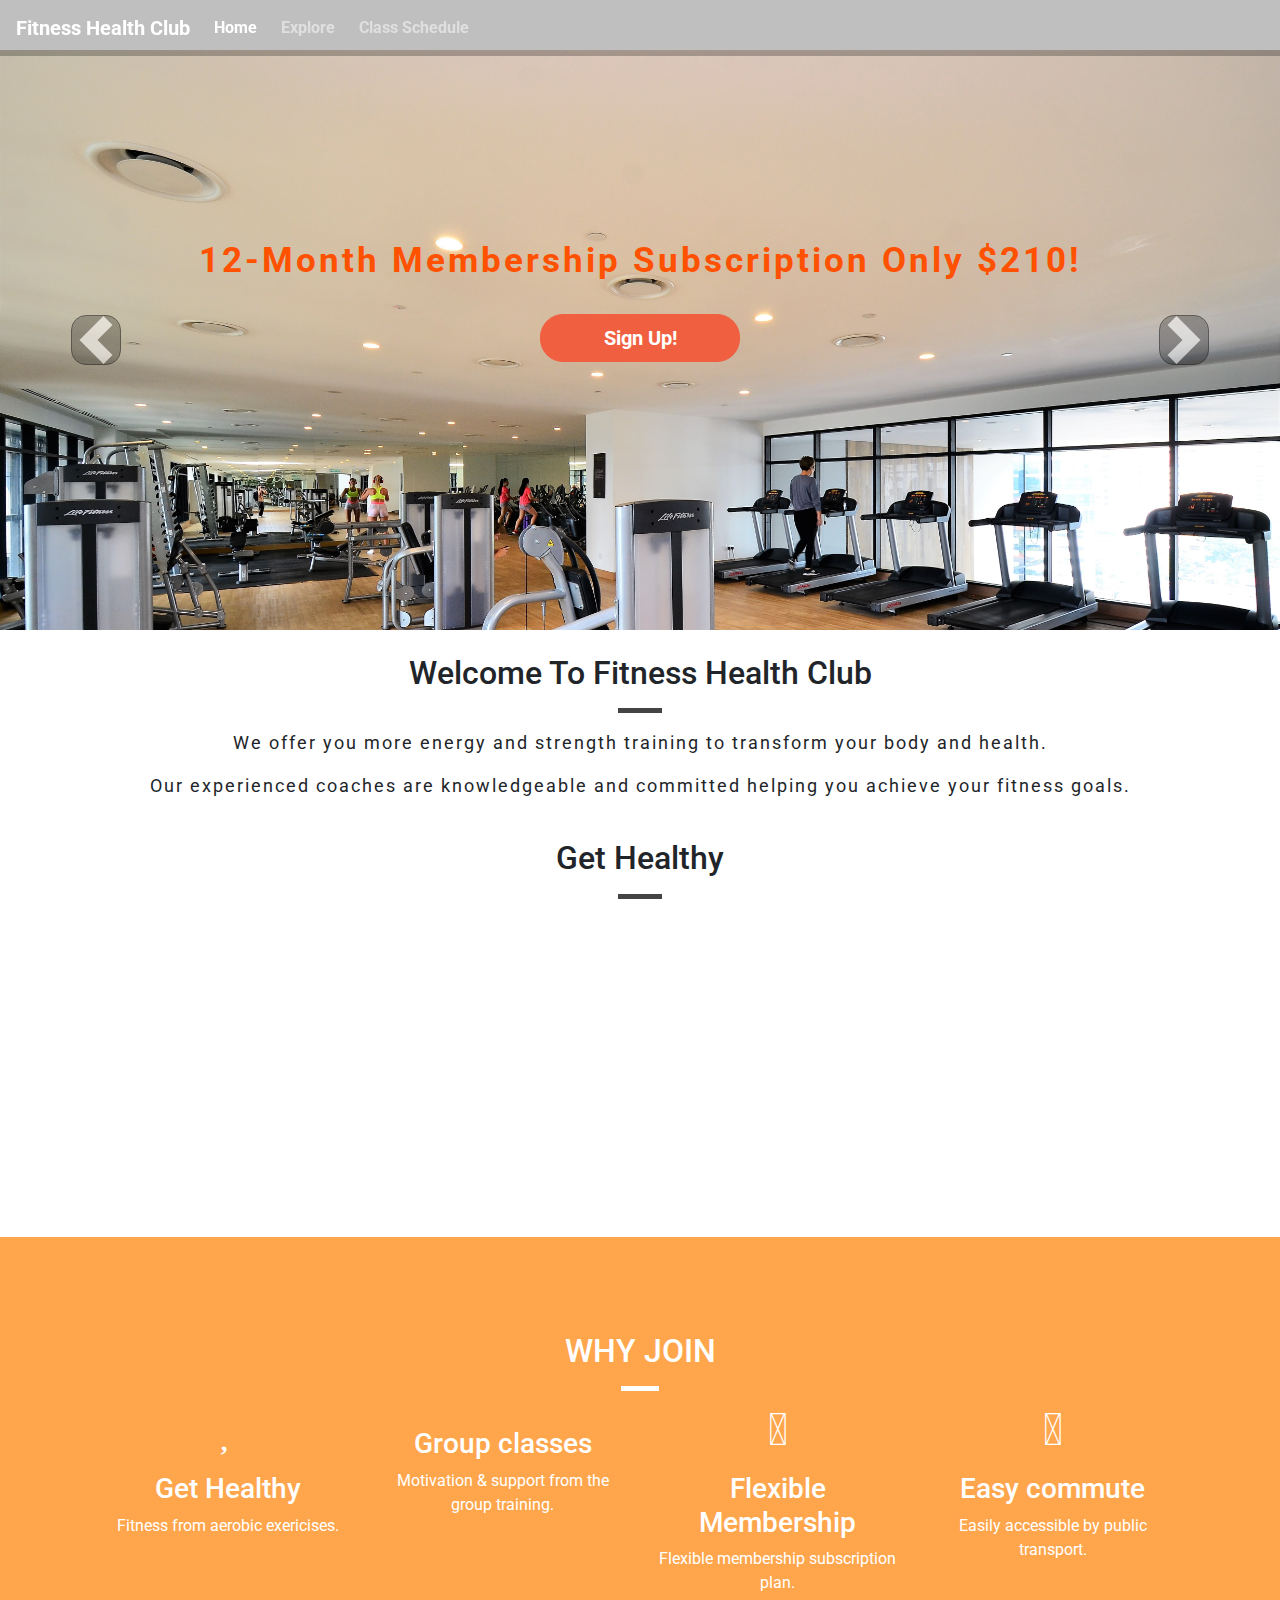
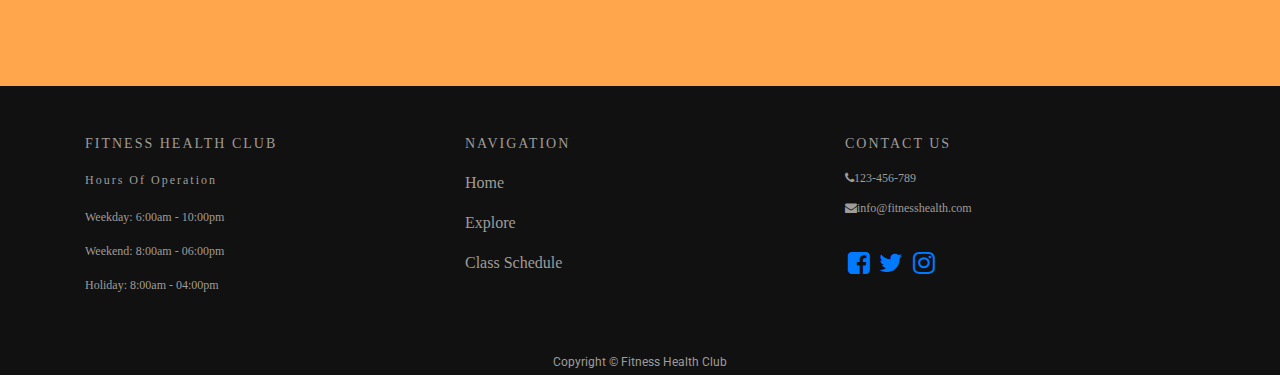
==== index.html @ d2cd8a54 "initial commit" ====
<!DOCTYPE html>
<html lang="en-us">

<head>
    <meta charset="utf-8">
    <title>Fitness Health Club</title>
    <meta name="viewport" content="width=device-width, initial-scale=1.0">
    <link rel="stylesheet" href="https://stackpath.bootstrapcdn.com/bootstrap/4.4.1/css/bootstrap.min.css" integrity="sha384-Vkoo8x4CGsO3+Hhxv8T/Q5PaXtkKtu6ug5TOeNV6gBiFeWPGFN9MuhOf23Q9Ifjh" crossorigin="anonymous">
    <link rel="stylesheet" href="https://use.fontawesome.com/releases/v5.8.1/css/all.css" integrity="sha384-50oBUHEmvpQ+1lW4y57PTFmhCaXp0ML5d60M1M7uH2+nqUivzIebhndOJK28anvf" crossorigin="anonymous">
    <link rel="stylesheet" href="https://stackpath.bootstrapcdn.com/font-awesome/4.7.0/css/font-awesome.min.css"  integrity="sha384-wvfXpqpZZVQGK6TAh5PVlGOfQNHSoD2xbE+QkPxCAFlNEevoEH3Sl0sibVcOQVnN" crossorigin="anonymous">
    <link rel="stylesheet" href="css/style.css" type="text/css" />
</head>

<body>
    <div class="container-fluid navalert-container">
        <nav class="navbar navbar-dark navbar-expand-sm">
            <a href="#" class="navbar-brand">Fitness Health Club</a>
            <button class="navbar-toggler ml-auto" type="button" data-toggle="collapse" data-target="#navbarNavDropdown" aria-controls="navbarNavDropdown" aria-expanded="false" aria-label="Toggle navigation">
        <span class="navbar-toggler-icon"></span></button>

            <div class="collapse navbar-collapse" id="navbarNavDropdown">
                <ul class="navbar-nav mr-auto">
                    <li class="active nav-item mr-2"><a class="nav-link" href="#">Home</a></li>
                    <li class="nav-item mr-2"><a class="nav-link" href="explore.html">Explore</a></li>
                    <li class="nav-item mr-2"><a class="nav-link" href="class.html">Class Schedule</a></li>
                </ul>
            </div>
        </nav>
    </div>

<!-- slide image-->
<div id="carouselExampleIndicators" class="carousel slide" data-ride="carousel">
    <ol class="carousel-indicators d-block d-sm-none">

      <li data-target="#carouselExampleIndicators" data-slide-to="0" class="active"></li>
      <li data-target="#carouselExampleIndicators" data-slide-to="1"></li>
      <li data-target="#carouselExampleIndicators" data-slide-to="2"></li>
    </ol>
    <div class="carousel-inner">
      <div class="carousel-item active">
        <div class="carousel-caption">
            <h2>12-Month Membership Subscription Only $210!</h2>
            <br>
            <button class="btn btn-lg btn--free btn--red" data-toggle="modal" data-target="#signUpModal">Sign Up!</button> 
        </div>
        <img src="images/slide1.jpg" class="img-fluid d-block w-100" alt="image 1">
      </div>
      <div class="carousel-item">
        <div class="carousel-caption">
            <h2>Large Selection Of Cardio Machines </h2>
        </div>
        <img src="images/slide2.jpg" class="img-fluid d-block w-100" alt="image 2">
      </div>
      <div class="carousel-item">
        <div class="carousel-caption">
            <h2>Group Fitness Classes & Training </h2>
        </div>
        <img src="images/slide3.jpg" class="img-fluid d-block w-100" alt="image 3">
      </div>
    </div>
    <a class="carousel-control-prev" href="#carouselExampleIndicators" role="button" data-slide="prev">
      <span class="carousel-control-prev-icon" aria-hidden="true"></span>
      <span class="sr-only">Previous</span>
    </a>
    <a class="carousel-control-next" href="#carouselExampleIndicators" role="button" data-slide="next">
      <span class="carousel-control-next-icon" aria-hidden="true"></span>
      <span class="sr-only">Next</span>
    </a>
</div> 

    <div class="container-wrapper">
        <div>
            <div class="col-12 page-header">
                <br>
                <h2 class="text-capitalize">Welcome to Fitness Health Club</h2>
                <hr class="block-divider block-divider--short"> 
                        
                <p>We offer you more energy and strength training to transform your body and health.</p>
                <p>Our experienced coaches are knowledgeable and committed helping you achieve your fitness goals.</p>
                        
            </div>
        </div>  
    </div>

    <div class="container-wrapper">
        <div>
            <div class="col-12 page-header">
                <br>
                    <h2 class="text-capitalize">Get Healthy</h2>
                    <hr class="block-divider block-divider--short"> 
                    <div class="iframe-container">
                       <iframe src="https://www.youtube.com/embed/l7d4pk-JfZM?rel=0" allow="autoplay; encrypted-media" width="560" height="315" frameborder="0"></iframe>
                    </div>                     
            </div>
        </div> 
    </div>

<!-- Why Join-->
    <div class="container-wrapper container-wrapper--color">
        <div class="container benefit-container content-container">
            <section class="benefit">
                <div class="row">
                    <div class="col-12 page-header">
                        <h2 class="text-uppercase">Why Join</h2>
                        <hr class="block-divider block-divider--short block-divider--white"> 
                    </div>
                </div>
                <div class="row">
                    
                    <div class="col-12 col-md-6 col-lg-3">
                        <div class="benefit">
                            <h3><i class="far fa-heart d-none d-sm-block"></i> Get Healthy</h3>
                            <p>Fitness from aerobic exericises.</p>
                        </div>
                    </div>
                   
                    <div class="col-12 col-md-6 col-lg-3">
                        <div class="benefit">
                            <h3><i class="fas fa-dumbbell d-none d-sm-block"></i> Group classes</h3>
                            <p>Motivation & support from the group training.</p>
                        </div>
                    </div>
                    <div class="col-12 col-md-6 col-lg-3">
                        <div class="benefit">   
                            <h3><i class="fas fa-gift d-none d-sm-block"></i> Flexible Membership</h3>
                            <p>Flexible membership subscription plan.</p>
                        </div>
                    </div>
                    <div class="col-12 col-md-6 col-lg-3">
                        <div class="benefit">
                            <h3><i class="fas fa-subway d-none d-sm-block"></i> Easy commute</h3>
                            <p>Easily accessible by public transport.</p>
                        </div>
                    </div>
                </div>
            </section>
        </div>
    </div>

<!-- Sign Up form-->
    <div class="modal" tabindex="-1" role="dialog" id="signUpModal">
        <div class="modal-dialog" role="document">
            <div class="modal-content">
                <div class="modal-header">
                    <h5 class="modal-title">Sign Up To Fitness Health Club!</h5>
                    <button type="button" class="close" data-dismiss="modal" aria-label="Close">
                         <span aria-hidden="true">&times;</span>
                    </button>
                </div>
                <div class="modal-body">
                    <form class="signup-form" action="https://formdump.codeinstitute.net/" method="post">
                        <div class="form-row">
                             <div class="col"> 
                                <label for="fname">First Name</label>
                                <input type="text" class="form-control" id="fname" name="first_name" placeholder="First name" required>
                             </div>
                             <div class="col"> 
                                <label for="lname">Last Name</label>
                                <input type="text" class="form-control" id="lname" name="last_name" placeholder="Last name" required>
                             </div>
                        </div>
                        <br/>
                        <div class="form-group">
                            <label for="tel-input">Telephone</label>
                            <input type="tel" class="form-control" id="tel-input" name="telephone" placeholder="1-(555)-555-5555" required >
                        </div>
                        <div class="form-group">
                            <label for="Email1">Email address</label>
                            <input type="email" class="form-control" id="Email1" aria-describedby="emailHelp" name="email_address" placeholder="Enter email" required>
                            <small id="emailHelp" class="form-text text-muted">We will not share your email with third party.</small>
                        </div>
                        <div class="form-group">
                            <label for="password">Password</label>
                            <input type="password" class="form-control" id="password" name="password" placeholder="Password" aria-describedby="passwordHelp" required>
                            <small id="passwordHelp" class="text-muted">
                                Must be 8-20 characters long.
                            </small>
                        </div>
                        <div class="form-group">
                            <label for="repeatPassword">Repeat Password</label>
                            <input type="password" class="form-control" id="repeatPassword" name="repeat_password" placeholder="Repeat Password" aria-describedby="passwordHelp" required>
                            <small id="passwordHelp" class="text-muted">
                                Must be 8-20 characters long.
                            </small>
                        </div>
                        <button type="submit" class="btn btn-success">Submit</button>
                    </form>
                </div>
            </div>
        </div>
    </div>
        
    <footer>
        <div class="footer-top">
            <div class="container">
                <div class="row">
                    <div class="col-md-4 col-sm-6 col-xs-12 col1 m-mb-30 s-mb-30">
                        <h5>Fitness Health Club</h5>
                        <h6>Hours of operation</h6>
                        <p>Weekday: 6:00am - 10:00pm</p>
                        <p>Weekend: 8:00am - 06:00pm</p>
                        <p>Holiday: 8:00am - 04:00pm</p>
                    </div>
                    
                    <div class="col-md-4 col-sm-6 col-xs-12 col2 m-mb-30 s-mb-30">
                        <h5>Navigation</h5>
                        <ul>
                            <li><a href="index.html">Home</a></li>
                            <li><a href="test.html">Explore</a></li>
                            <li><a href="class.html">Class Schedule</a></li>
                        </ul>
                    </div>

                    <div class="col-md-4 col-sm-6 col-xs-12 col3 m-mb-30 s-mb-30">  
                        <h5>Contact us</h5>
                        <ul>
                            <li><i class="fa fa-phone"></i>123-456-789</li>
                            <li><i class="fa fa-envelope"></i>info@fitnesshealth.com</li>
                        </ul>  
                        <br>
                        <a href="https://www.facebook.com" target="_blank"><i class="fa fa-facebook-square fa-2x social"></i></a>
                        <a href="https://www.twitter.com" target="_blank"><i class="fa fa-twitter fa-2x social"></i></a>
                        <a href="https://www.instagram.com" target="_blank"><i class="fa fa-instagram fa-2x social"></i></a>
                    </div>
                </div>
            </div>
        </div>
    <p class="footer-bottom">Copyright &copy; Fitness Health Club</p>
    </footer>

    <script src="https://code.jquery.com/jquery-3.4.1.slim.min.js" integrity="sha384-J6qa4849blE2+poT4WnyKhv5vZF5SrPo0iEjwBvKU7imGFAV0wwj1yYfoRSJoZ+n" crossorigin="anonymous"></script>
    <script src="https://cdn.jsdelivr.net/npm/popper.js@1.16.0/dist/umd/popper.min.js" integrity="sha384-Q6E9RHvbIyZFJoft+2mJbHaEWldlvI9IOYy5n3zV9zzTtmI3UksdQRVvoxMfooAo" crossorigin="anonymous"></script>
    <script src="https://stackpath.bootstrapcdn.com/bootstrap/4.4.1/js/bootstrap.min.js" integrity="sha384-wfSDF2E50Y2D1uUdj0O3uMBJnjuUD4Ih7YwaYd1iqfktj0Uod8GCExl3Og8ifwB6" crossorigin="anonymous"></script>
</body>

</html>
---- css/style.css ----
@import url('https://fonts.googleapis.com/css?family=Roboto:400,700');

body {
    font-family: 'Roboto', sans-serif;
}

/* Containers */

.container-wrapper {}   

.container-wrapper--color {
    background-color:  #ffa64d;
    color: white;
}

.alert-container {}

.callout-container1 {
    height: 100vh;

    background: url('../images/bg_explore.jpg') no-repeat bottom right fixed;
    -webkit-background-size: cover;
    -moz-background-size: cover;
    -o-background-size: cover;
    background-size: cover;
}    

.callout-container2 {
    height: 100vh;

    background: url('../images/contact3.jpg') no-repeat bottom right fixed;
    -webkit-background-size: cover;
    -moz-background-size: cover;
    -o-background-size: cover;
    background-size: cover;
}


.callout-container {
    height: 100vh;

    background: url('../images/bg_class.jpg') no-repeat bottom right fixed;
    -webkit-background-size: cover;
    -moz-background-size: cover;
    -o-background-size: cover;
    background-size: cover;
}


.bkg {
    display: flex;
    align-items: center;
    justify-content: center;

    position: relative;
}

.opaque-overlay {
    position: absolute;
    top: 0;
    left: 0;
    height: 100%;
    width: 100%;
    background-color: rgba(0, 0, 0, 0.5);
}

.content-container {
    padding-top: 75px;
    padding-bottom: 75px;
}

/* Navbar */

.navalert-container {
    position: absolute;
    top: 0;
    left: 0;
    z-index: 1;
    padding-left: 0;
    padding-right: 0;
}

.navbar {
    margin-bottom: 0;
    width: 100%;
    background-color: rgba(0, 0, 0, .25); 
    border: 0;
}

.navbar .navbar-toggler {
    border: 0;
}

.navbar .navbar-brand {
    font-weight: bold;
}

.navbar .navbar-nav a {
    font-weight: bold;
}


/* Jumbotron */

.jumbotron {
    background-color: transparent;
}

.jumbotron h1 {
    font-weight: bold;
    margin-bottom: 30px;
    color:rgb(255, 81, 0);
    padding: 40px;
}

.jumbotron .lead {
    color: rgb(255, 81, 0);
    margin: 25px 0;
}

.jumbotron small {
    font-size: 60%;
    font-style: italic;
    color: #d0d0d0;
}

/* Block dividers */

.block-divider {
    width: 75px;
    height: 5px;
    border: 0;
    background-color: #444;
}

.block-divider--orange {
    background-color: #f05f40;
}

.block-divider--white {
    background-color: white;
}

.block-divider--short {
    /*width: 35px; */
    width: 3.5%
}

/* Buttons */
.btn--class {
    display: block;
    margin: auto;
  }

.btn--free {
    font-weight: bold;
    border-radius: 23px;
    width: 200px;  
}

.btn--red {
    color: white;
    background-color: #f05f40;
    border-color: #f05f40;
}

.btn--red:hover,
.btn--red:active,
.btn--red:focus,
.btn--red:active:focus {
    background-color: #df4929;
    border-color: #df4929;
    color: white;
}

/* Alert */
/*
.alert-container .col-12 {
    padding-left: 0;
    padding-right: 0;
}

/*  .site-wide-alert {  
.sale {
    color: #544600;
    background-color:  #ffff00;
    border-color:  #ffff00;
    padding: 5px 10px;
    margin-bottom: 0;
    border: 1px solid transparent;
    border-radius: 0;
}
*/
/* Page Headers */

.page-header {
    margin-bottom: 0;
    border-bottom: 0;
    text-align: center;
}

.page-header h2 {
    margin-top: 0;
}

.page-header p {
    font-size:  18px;
    letter-spacing: 2px;
}

/* Quotes */

.quotes .page-header {
    margin-bottom: 25px;
}

section {
    margin: 20px 20px;
}

/* Why Join */
.benefit {
    text-align: center;
    margin-bottom: 0px;
}

.benefit i {
    margin-bottom: 20px;
    font-size: 45px;
    line-height: 45px;
}

.benefit .btn {
    background-color: white;
    border-color: white;
    border-radius: 15px;
    min-width: 100px;
    font-weight: bold;
    margin-top: 10px;
    color: #3333ff;
}

/* slide image */
.carousel{
    margin-top: 50px;
  }
.carousel-inner{
    height: 580px;
    /*height: 66%;   */
}
.carousel-caption{
    color:rgb(255, 81, 0);
    top: 20%;
}
.carousel-caption h2{
    font-weight: bold;
    font-size: 35px;
    letter-spacing: 3px;
}
caption {
        font-size: 20px;
        color: #007ab0;
        caption-side: top;
}
.carousel-control-prev-icon, .carousel-control-next-icon {
    height: 50px;
    width: 50px;
    outline: black;
    background-color: rgba(0, 0, 0, 0.5);
    background-size: 100%, 100%;
    border-radius: 30%;
    border: 1px solid black;
}
/*
  gallery 
.object-fit_fill { object-fit: fill }

.h2 {
	text-align: center;
	margin: 5% 
}

.gallery img { height: 300px;}

.gallery img[class] { 
  width: 100%;
}


.gallery {
  float: left;
  width: 40%;
  margin: 0 5% 5%;
  
  &:nth-child(2n) {
    clear: left;
  }
  
  &:nth-child(2n+1){
    margin-right: 0;
  }
}
*/
/*
.table-wrapper1 {
    width: 100%;
    border-spacing: 0;
    padding: 0px;
    border-collapse: collapse;
}
*/
.table-wrapper {
    margin-left: 15%;
    margin-right: 15%;
    display: block;
    width: 70%;
    overflow: auto;
    border: 1px solid black;
    margin: 5% 15% 5%;

}
table {
    height: 200px;
    width: 600px;
    table-layout:fixed;
    border-collapse: collapse;

}
td {

    border: 1px solid black;
    height: 50px;
    width: 50px;
    padding: 0px;

}

.bookclass {
    margin-bottom: 30px;
}

.container h2 {
    text-align: center;
}
/* Footer */

h5 {
    /*color: #9f9c99; */
    font-size: 14px;
    text-transform: uppercase;
    letter-spacing: 2px;
    margin: 10px 0;
}

h6 {
    /*color: #9f9c99; */
    font-size: 12px;
    text-transform: capitalize;
    letter-spacing: 2px; 
    margin: 20px 0;
}

.footer-top {
    background: #111;
    padding: 40px 0;
    color: #9f9c99;
    font-family: Verdana;
}

.footer-bottom {
    text-align: center;
    background: #111;
    line-height: 25px; 
    color: #9f9c99;
    font-size: 12px;
}

.col1 p {
    font-size: 12px;
}
.col2 ul, .col3 ul {
    margin: 0;
    padding: 0;
    list-style: none;
}
.col2 ul li{
    line-height: 40px;
}

.col2 ul li a{
    color: #9f9c99;
}

.col2 ul li a:hover{
    color: #fff;
    text-decoration: underline;
}

.col3 li {
    font-size: 12px;
    line-height: 30px;
}

@media only screen and (min-width: 768px) and (max-width: 991px) {
    .m-mb-30{
        margin-bottom: 30px;
    }
}

@media only screen and (max-width: 767px) {
    .carousel-inner{
        height: 50%; 
    }
    .carousel-caption h2{
        font-size: 120%;
    }
    .btn--free {
        width: 50%;
    }

    .iframe-container {
        position: relative;
    }
    
    .iframe-container iframe {
        width: 80%;
        height: 80%;
    }
    
    
    .s-mb-30 {
        margin-bottom: 30px;
    }
    footer {
        text-align: center;
    }
    .carousel-control-prev-icon, .carousel-control-next-icon {
        display: none;
    }
    .footer-top {
        padding: 50px 0;
    }
}

.social:hover {
    -webkit-transform: scale(1.1);
    -moz-transform: scale(1.1);
    -o-transform: scale(1.1);
}
.social {
    -webkit-transform: scale(0.8);
    /* Browser Variations: */
    -moz-transform: scale(0.8);
    -o-transform: scale(0.8);
    -webkit-transition-duration: 0.5s;
    -moz-transition-duration: 0.5s;
    -o-transition-duration: 0.5s;
}
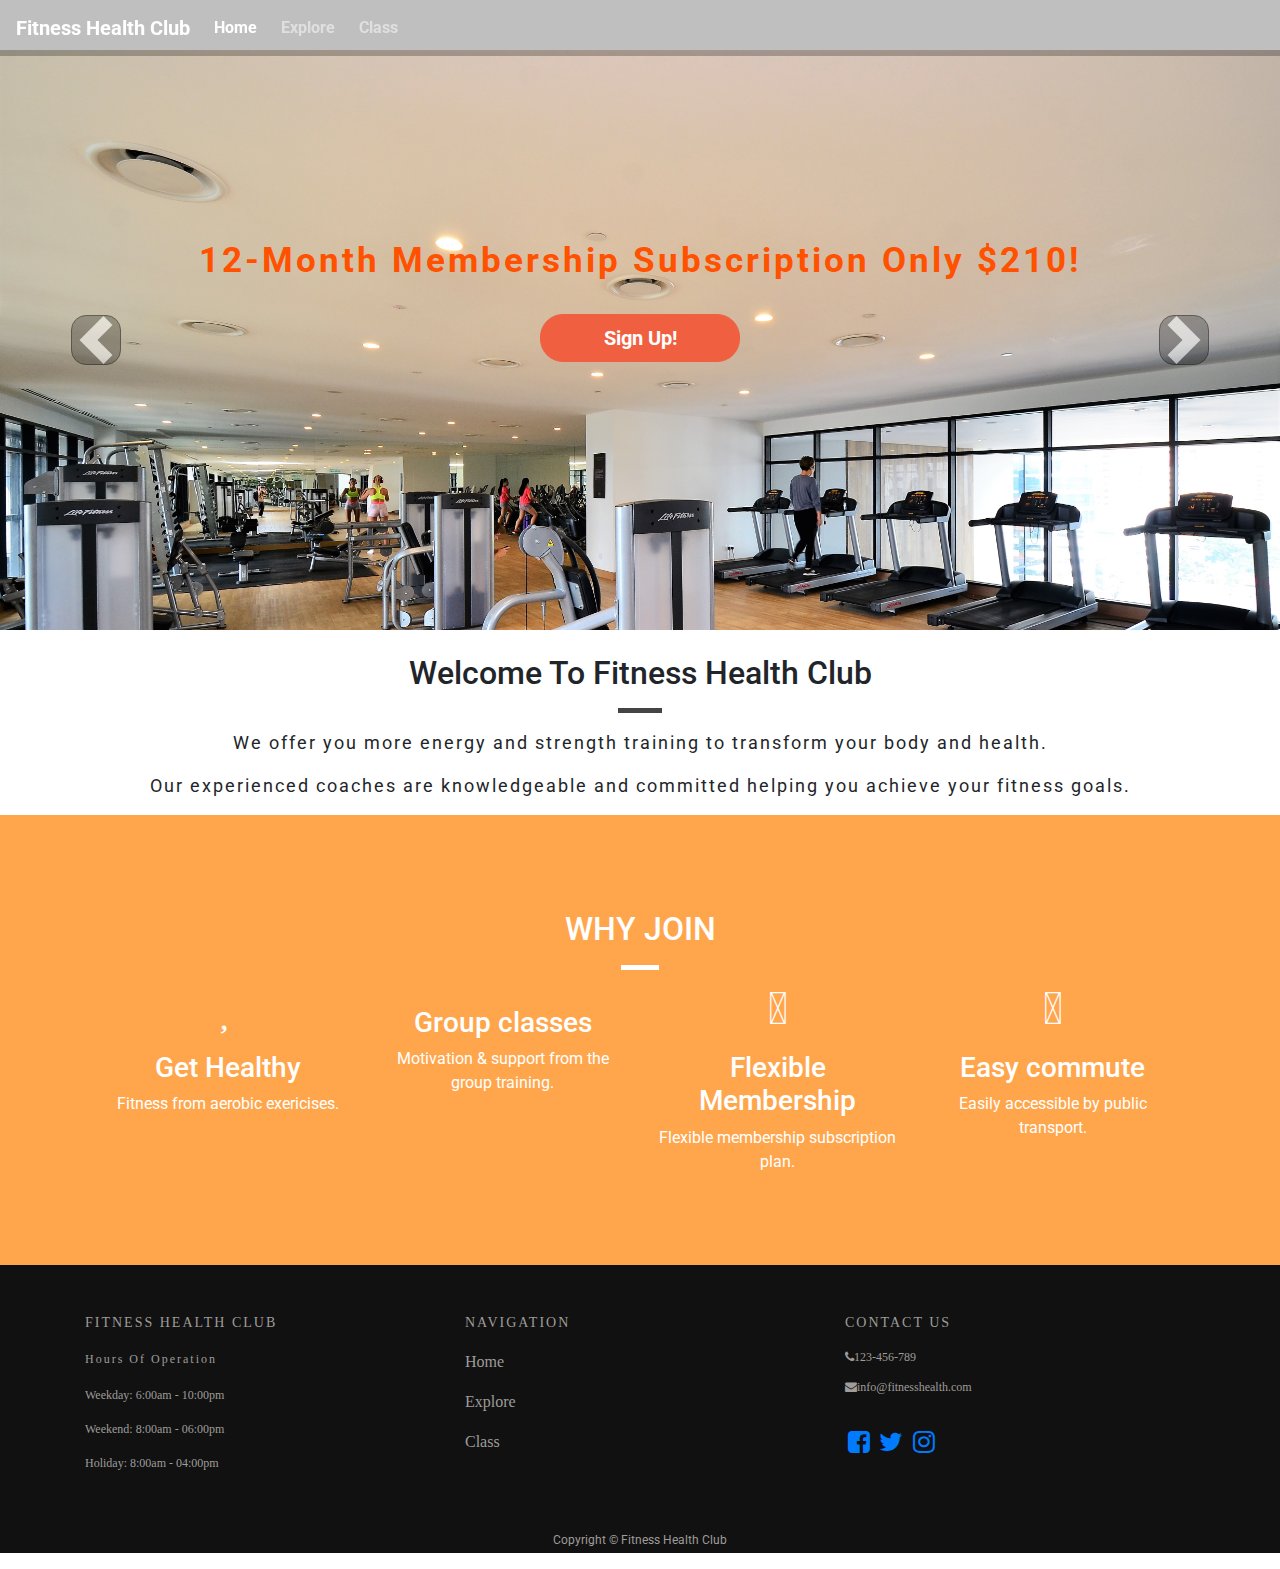
==== commit e4ea3e8c: "Update index.html" ====
--- a/index.html
+++ b/index.html
@@ -22,7 +22,7 @@
                 <ul class="navbar-nav mr-auto">
                     <li class="active nav-item mr-2"><a class="nav-link" href="#">Home</a></li>
                     <li class="nav-item mr-2"><a class="nav-link" href="explore.html">Explore</a></li>
-                    <li class="nav-item mr-2"><a class="nav-link" href="class.html">Class Schedule</a></li>
+                    <li class="nav-item mr-2"><a class="nav-link" href="class.html">Class</a></li>
                 </ul>
             </div>
         </nav>
@@ -47,7 +47,7 @@
       </div>
       <div class="carousel-item">
         <div class="carousel-caption">
-            <h2>Large Selection Of Cardio Machines </h2>
+            <h2>Large Selection Of Fitness Equipment </h2>
         </div>
         <img src="images/slide2.jpg" class="img-fluid d-block w-100" alt="image 2">
       </div>
@@ -82,18 +82,7 @@
         </div>  
     </div>
 
-    <div class="container-wrapper">
-        <div>
-            <div class="col-12 page-header">
-                <br>
-                    <h2 class="text-capitalize">Get Healthy</h2>
-                    <hr class="block-divider block-divider--short"> 
-                    <div class="iframe-container">
-                       <iframe src="https://www.youtube.com/embed/l7d4pk-JfZM?rel=0" allow="autoplay; encrypted-media" width="560" height="315" frameborder="0"></iframe>
-                    </div>                     
-            </div>
-        </div> 
-    </div>
+
 
 <!-- Why Join-->
     <div class="container-wrapper container-wrapper--color">
@@ -206,8 +195,8 @@
                         <h5>Navigation</h5>
                         <ul>
                             <li><a href="index.html">Home</a></li>
-                            <li><a href="test.html">Explore</a></li>
-                            <li><a href="class.html">Class Schedule</a></li>
+                            <li><a href="explore.html">Explore</a></li>
+                            <li><a href="class.html">Class</a></li>
                         </ul>
                     </div>
 
@@ -233,4 +222,4 @@
     <script src="https://stackpath.bootstrapcdn.com/bootstrap/4.4.1/js/bootstrap.min.js" integrity="sha384-wfSDF2E50Y2D1uUdj0O3uMBJnjuUD4Ih7YwaYd1iqfktj0Uod8GCExl3Og8ifwB6" crossorigin="anonymous"></script>
 </body>
 
-</html>+</html>
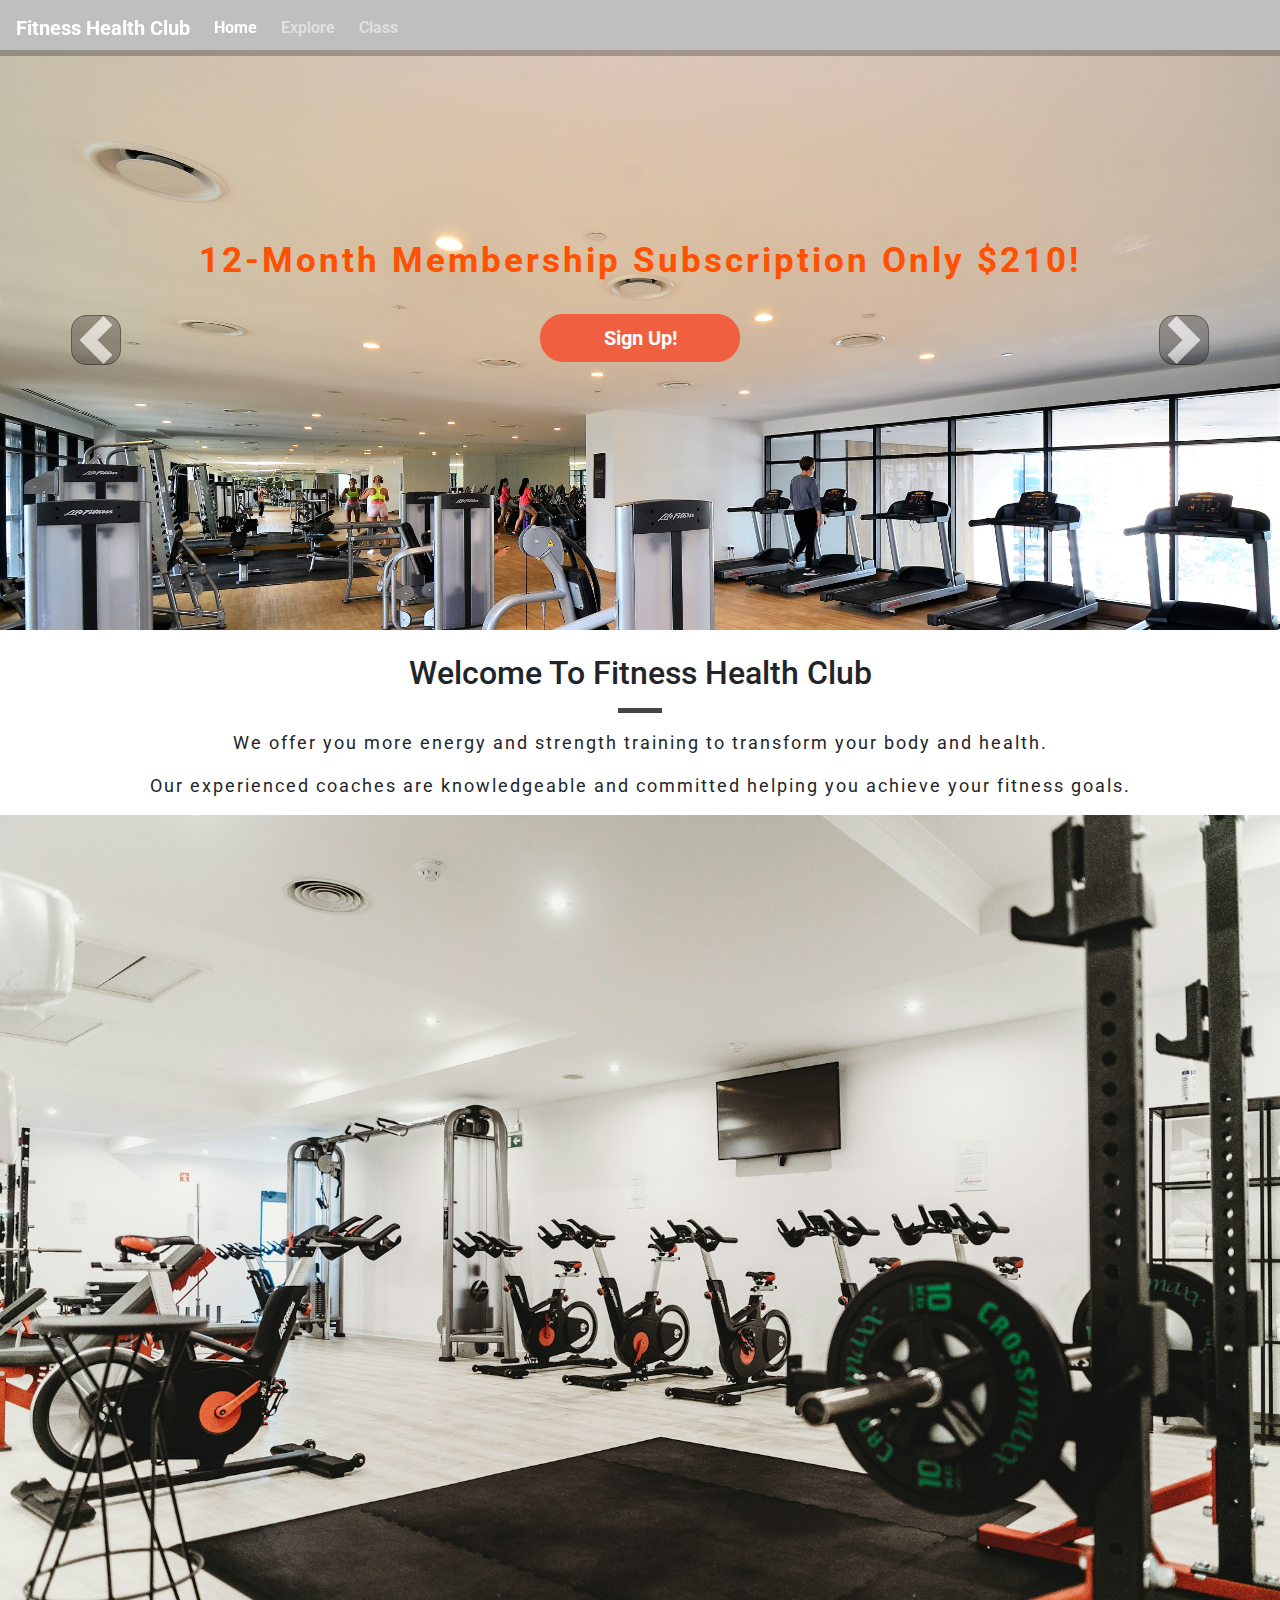
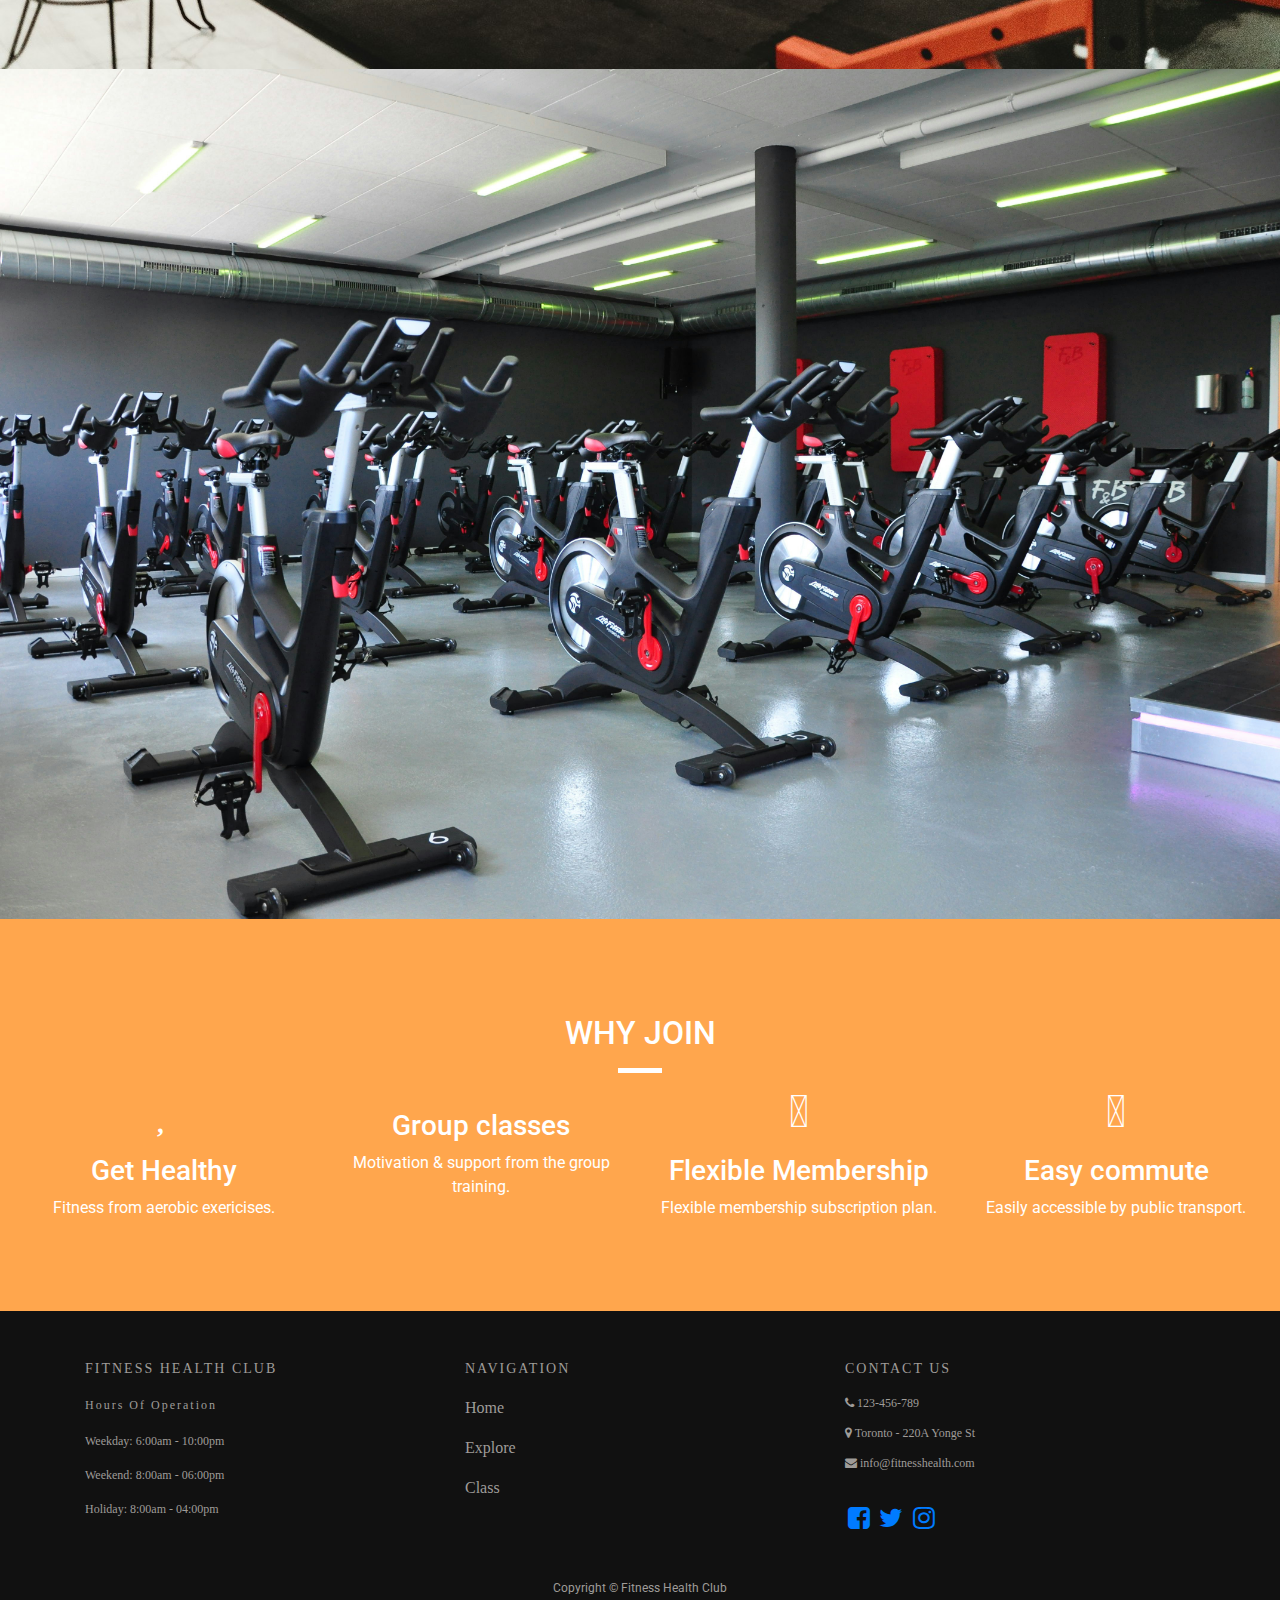
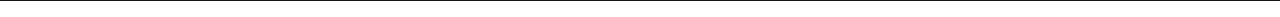
==== commit a8a82b62: "Update index.html" ====
--- a/index.html
+++ b/index.html
@@ -82,11 +82,18 @@
         </div>  
     </div>
 
-
+    <div class="img-container">
+        <div class="box">
+            <img src="images/gym1.jpg" class="img-fluid d-block w-100" alt="gym 1">
+        </div>
+        <div class="box">
+            <img src="images/gym2.jpg" class="img-fluid d-block w-100" alt="gym 2">
+        </div>
+    </div>
 
 <!-- Why Join-->
     <div class="container-wrapper container-wrapper--color">
-        <div class="container benefit-container content-container">
+        <div class="content-container">
             <section class="benefit">
                 <div class="row">
                     <div class="col-12 page-header">
@@ -203,8 +210,9 @@
                     <div class="col-md-4 col-sm-6 col-xs-12 col3 m-mb-30 s-mb-30">  
                         <h5>Contact us</h5>
                         <ul>
-                            <li><i class="fa fa-phone"></i>123-456-789</li>
-                            <li><i class="fa fa-envelope"></i>info@fitnesshealth.com</li>
+                            <li><i class="fa fa-phone"></i> 123-456-789</li>
+                            <li><i class="fa fa-map-marker" aria-hidden="true"></i> Toronto - 220A Yonge St</li>
+                            <li><i class="fa fa-envelope"></i> info@fitnesshealth.com</li>
                         </ul>  
                         <br>
                         <a href="https://www.facebook.com" target="_blank"><i class="fa fa-facebook-square fa-2x social"></i></a>
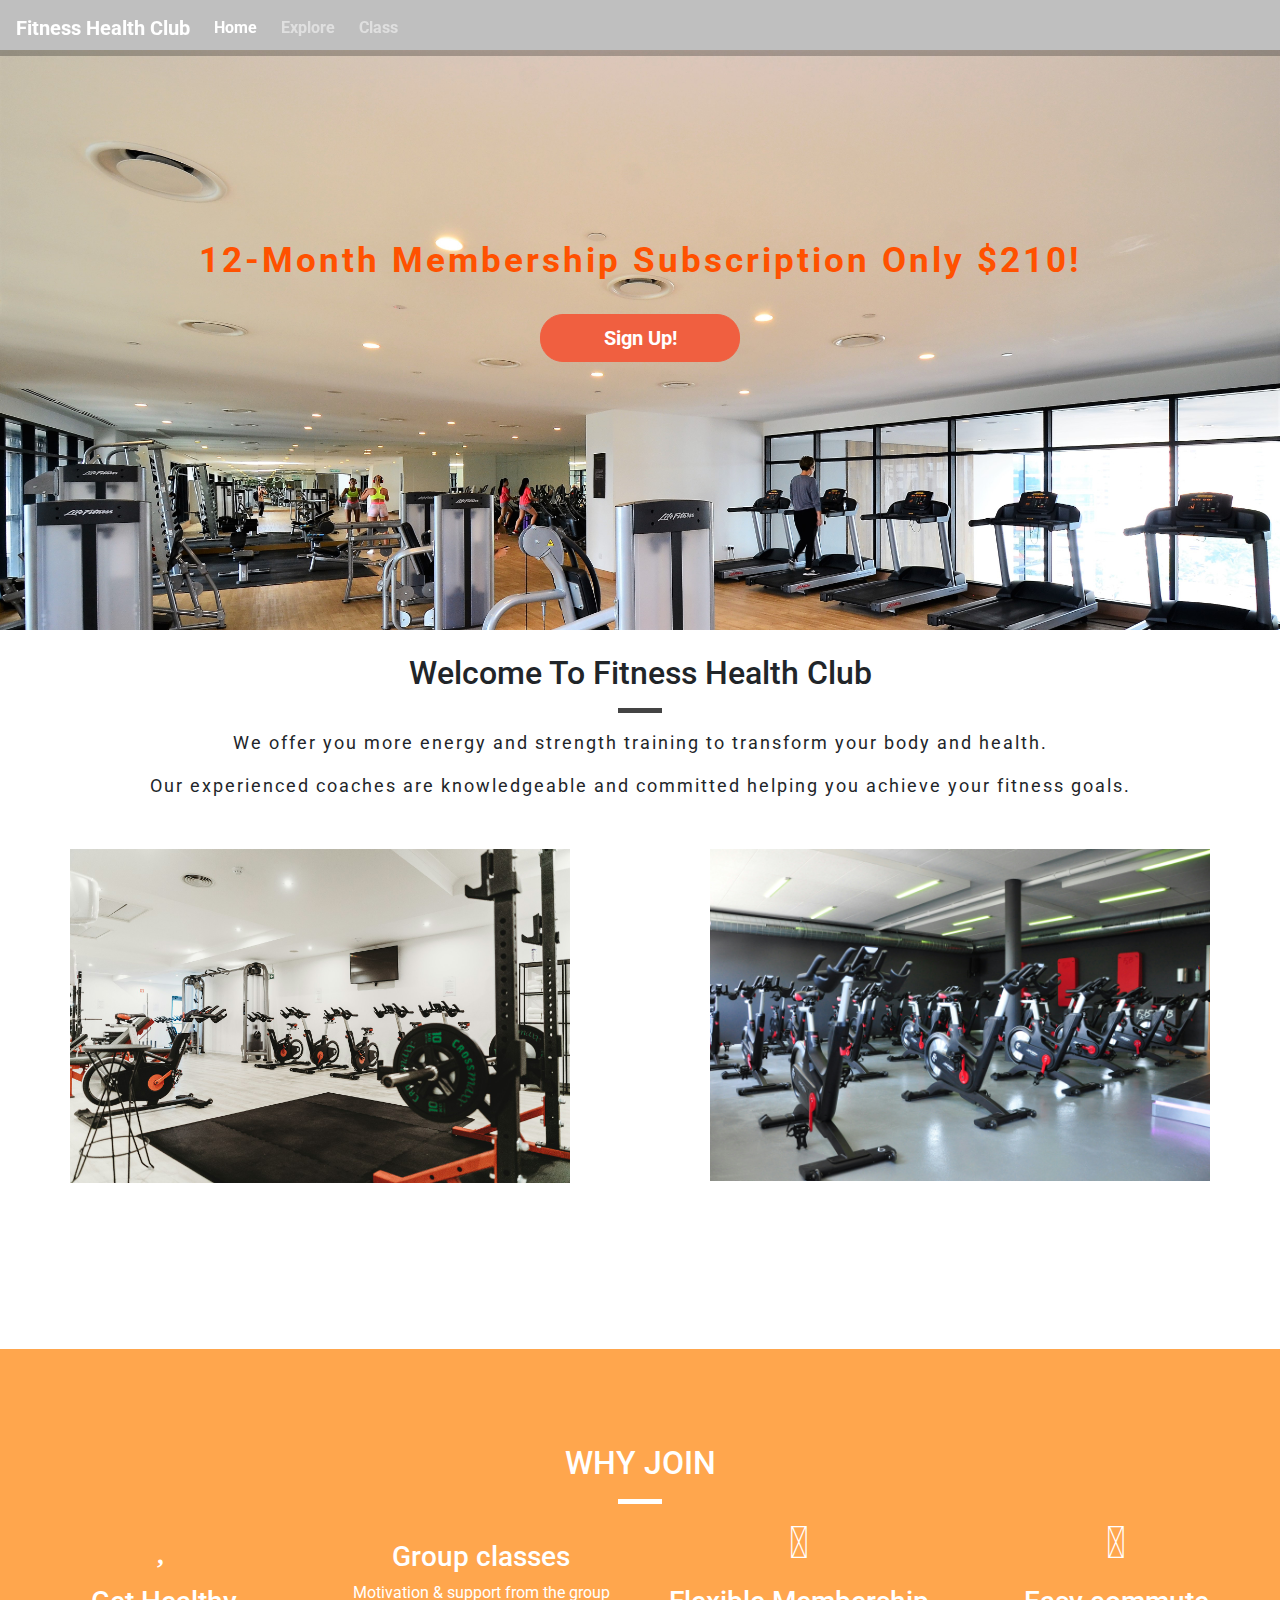
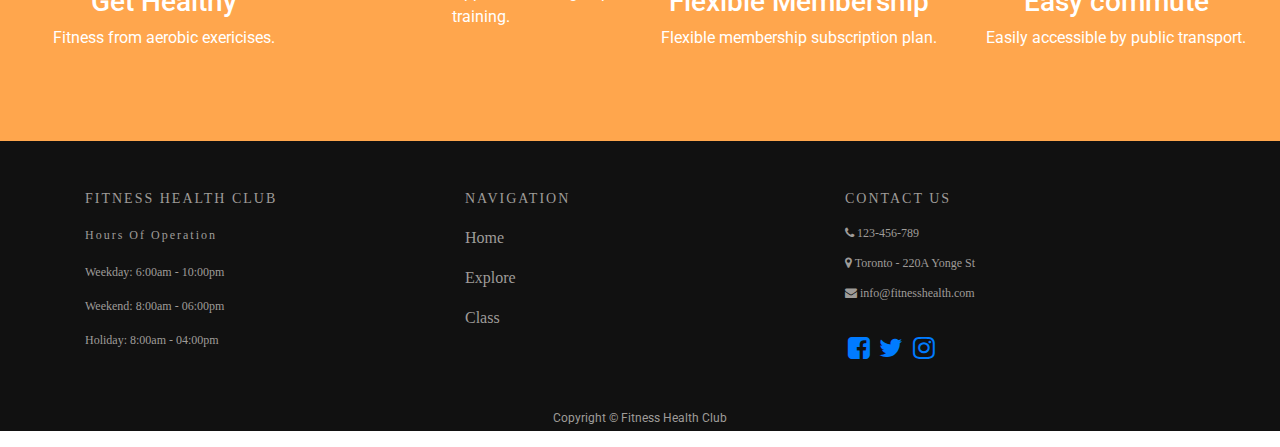
==== commit 5c3bb626: "Update index.html" ====
--- a/index.html
+++ b/index.html
@@ -32,9 +32,9 @@
 <div id="carouselExampleIndicators" class="carousel slide" data-ride="carousel">
     <ol class="carousel-indicators d-block d-sm-none">
 
-      <li data-target="#carouselExampleIndicators" data-slide-to="0" class="active"></li>
-      <li data-target="#carouselExampleIndicators" data-slide-to="1"></li>
-      <li data-target="#carouselExampleIndicators" data-slide-to="2"></li>
+      <li data-target="#carouselExampleIndicators" data-interval="3000" data-slide-to="0" class="active"></li>
+      <li data-target="#carouselExampleIndicators" data-interval="3000" data-slide-to="1"></li>
+      <li data-target="#carouselExampleIndicators" data-interval="3000" data-slide-to="2"></li>
     </ol>
     <div class="carousel-inner">
       <div class="carousel-item active">
@@ -58,6 +58,7 @@
         <img src="images/slide3.jpg" class="img-fluid d-block w-100" alt="image 3">
       </div>
     </div>
+    <!--
     <a class="carousel-control-prev" href="#carouselExampleIndicators" role="button" data-slide="prev">
       <span class="carousel-control-prev-icon" aria-hidden="true"></span>
       <span class="sr-only">Previous</span>
@@ -66,7 +67,8 @@
       <span class="carousel-control-next-icon" aria-hidden="true"></span>
       <span class="sr-only">Next</span>
     </a>
-</div> 
+</div>    
+    -->
 
     <div class="container-wrapper">
         <div>
--- a/css/style.css
+++ b/css/style.css
@@ -46,6 +46,15 @@
     background-size: cover;
 }
 
+.img-container {
+    margin-top: 50px;
+    display: flex;
+    justify-content: space-around;
+}
+.box {
+    width: 500px;
+    height: 500px;
+}
 
 .bkg {
     display: flex;
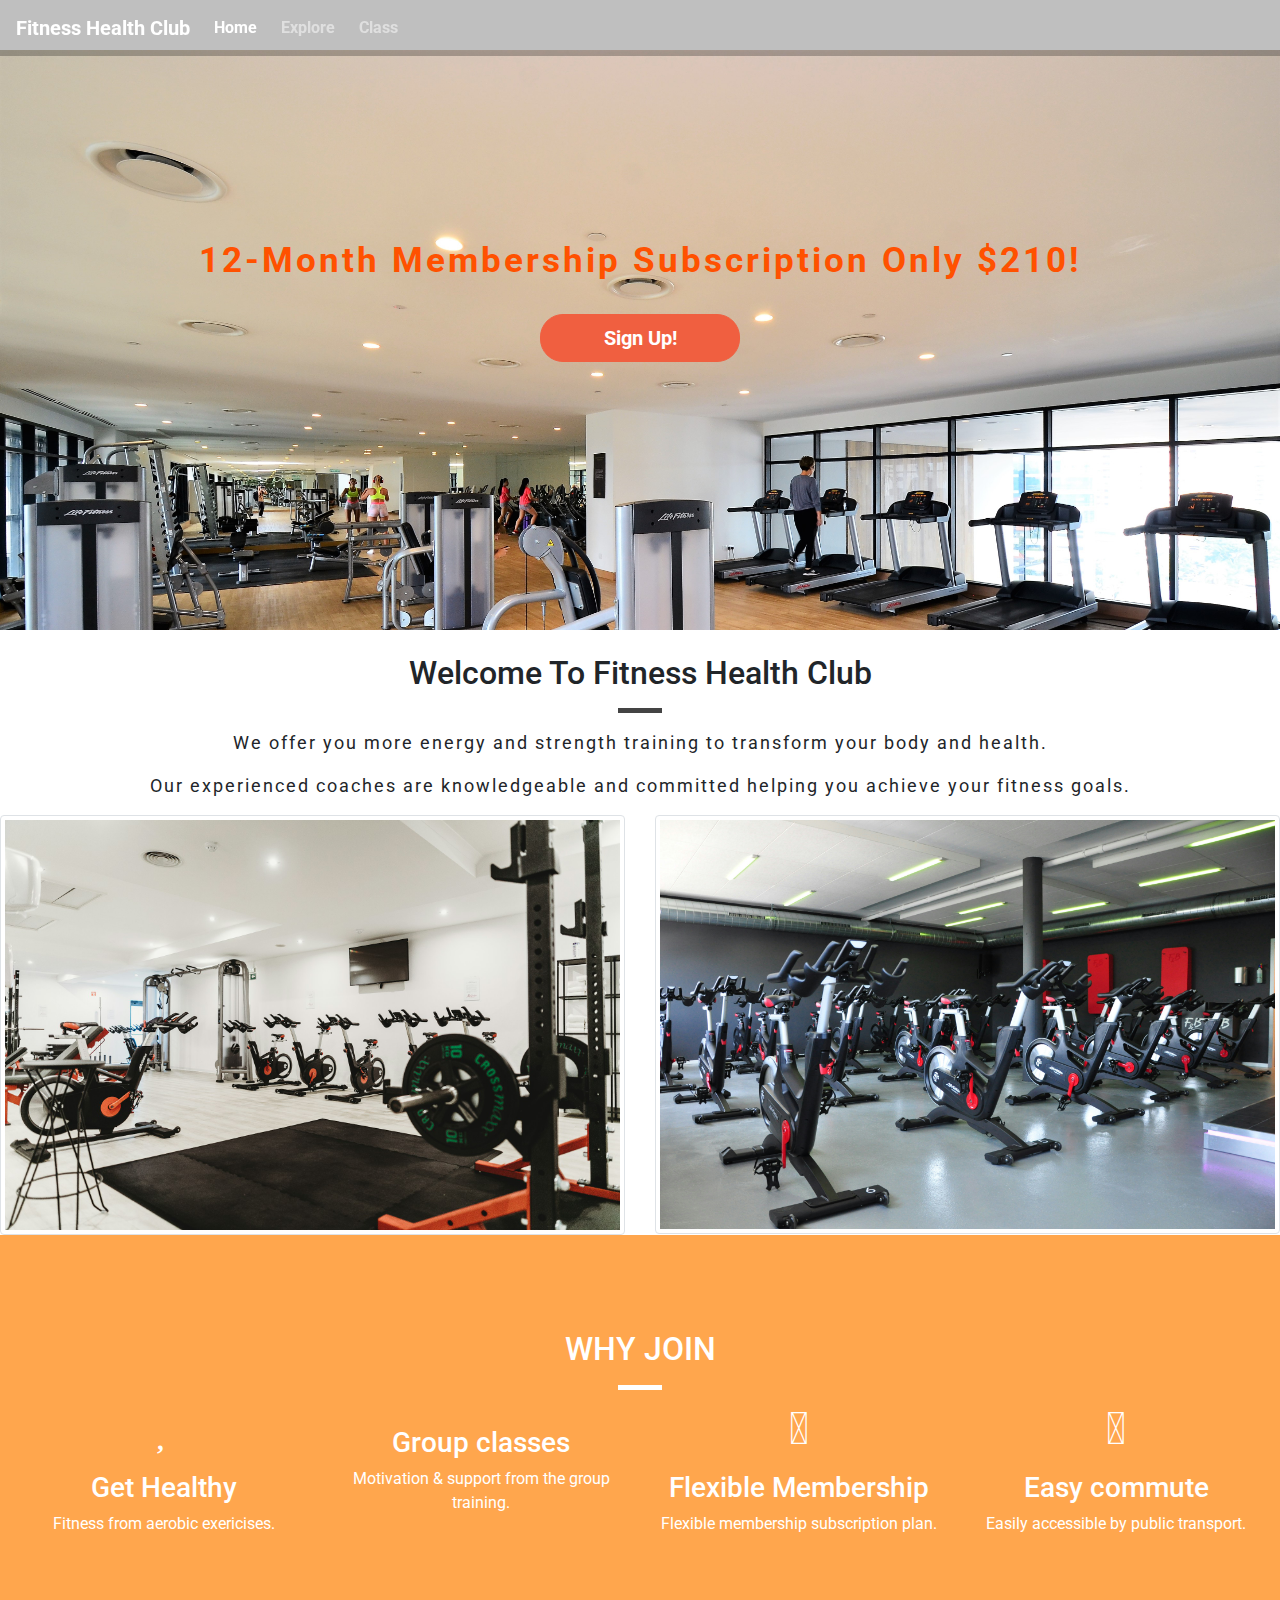
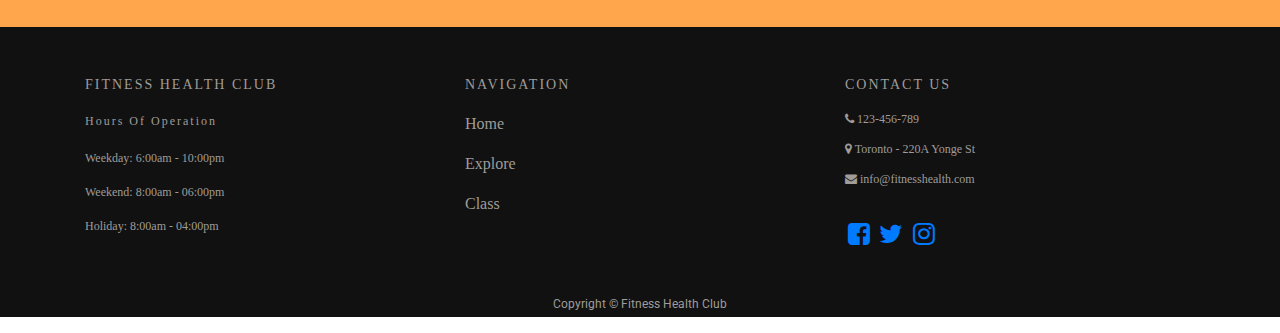
==== commit 1136f547: "Update index.html" ====
--- a/index.html
+++ b/index.html
@@ -84,6 +84,7 @@
         </div>  
     </div>
 
+    <!--
     <div class="img-container">
         <div class="box">
             <img src="images/gym1.jpg" class="img-fluid d-block w-100" alt="gym 1">
@@ -91,6 +92,22 @@
         <div class="box">
             <img src="images/gym2.jpg" class="img-fluid d-block w-100" alt="gym 2">
         </div>
+    </div>
+    -->
+
+    <div class="row">
+        <div class="col-12 col-md-6">       
+            ​<picture>
+              <img src="images/gym1.jpg" class="rounded img-fluid img-thumbnail" alt="gym 1" height=350>
+            </picture>  
+            <br>
+        </div>
+        
+        <div class="col-12 col-md-6">
+            ​<picture>
+              <img src="images/gym2.jpg" class="img-fluid img-thumbnail" alt="gym 2" height=350>
+            </picture>
+        </div>  
     </div>
 
 <!-- Why Join-->
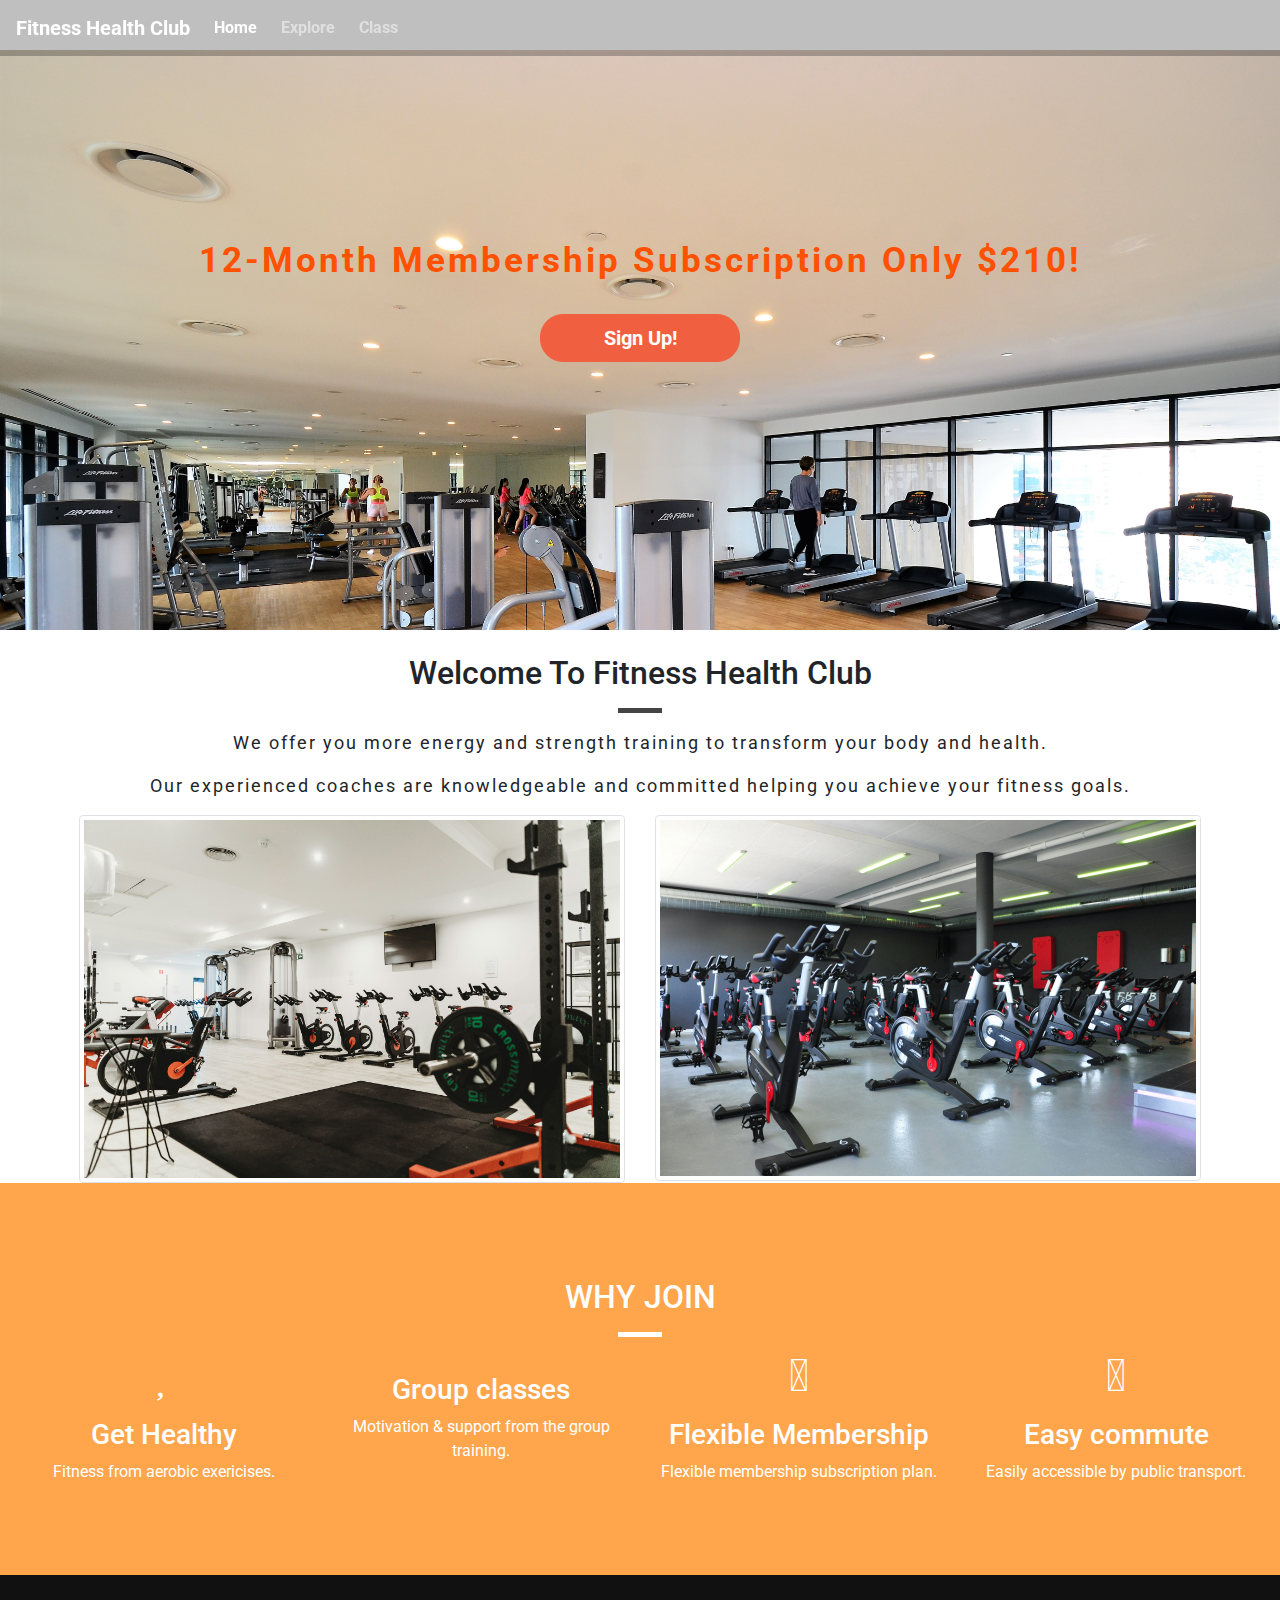
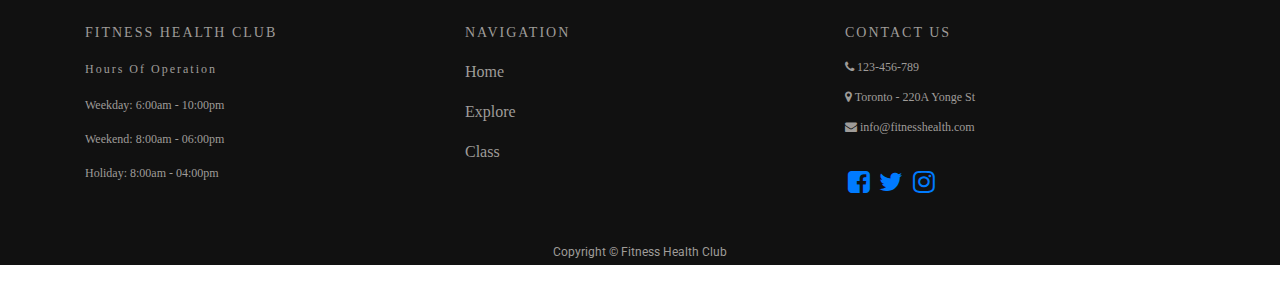
==== commit 26c0318c: "Update index.html" ====
--- a/index.html
+++ b/index.html
@@ -95,7 +95,7 @@
     </div>
     -->
 
-    <div class="row">
+    <div class="d-img row">
         <div class="col-12 col-md-6">       
             ​<picture>
               <img src="images/gym1.jpg" class="rounded img-fluid img-thumbnail" alt="gym 1" height=350>
--- a/css/style.css
+++ b/css/style.css
@@ -23,6 +23,7 @@
     -moz-background-size: cover;
     -o-background-size: cover;
     background-size: cover;
+    background-position: center center;
 }    
 
 .callout-container2 {
@@ -44,7 +45,9 @@
     -moz-background-size: cover;
     -o-background-size: cover;
     background-size: cover;
-}
+    background-position: center center;
+}
+.d-img {margin-right: 5%; margin-left: 5%}
 
 .img-container {
     margin-top: 50px;
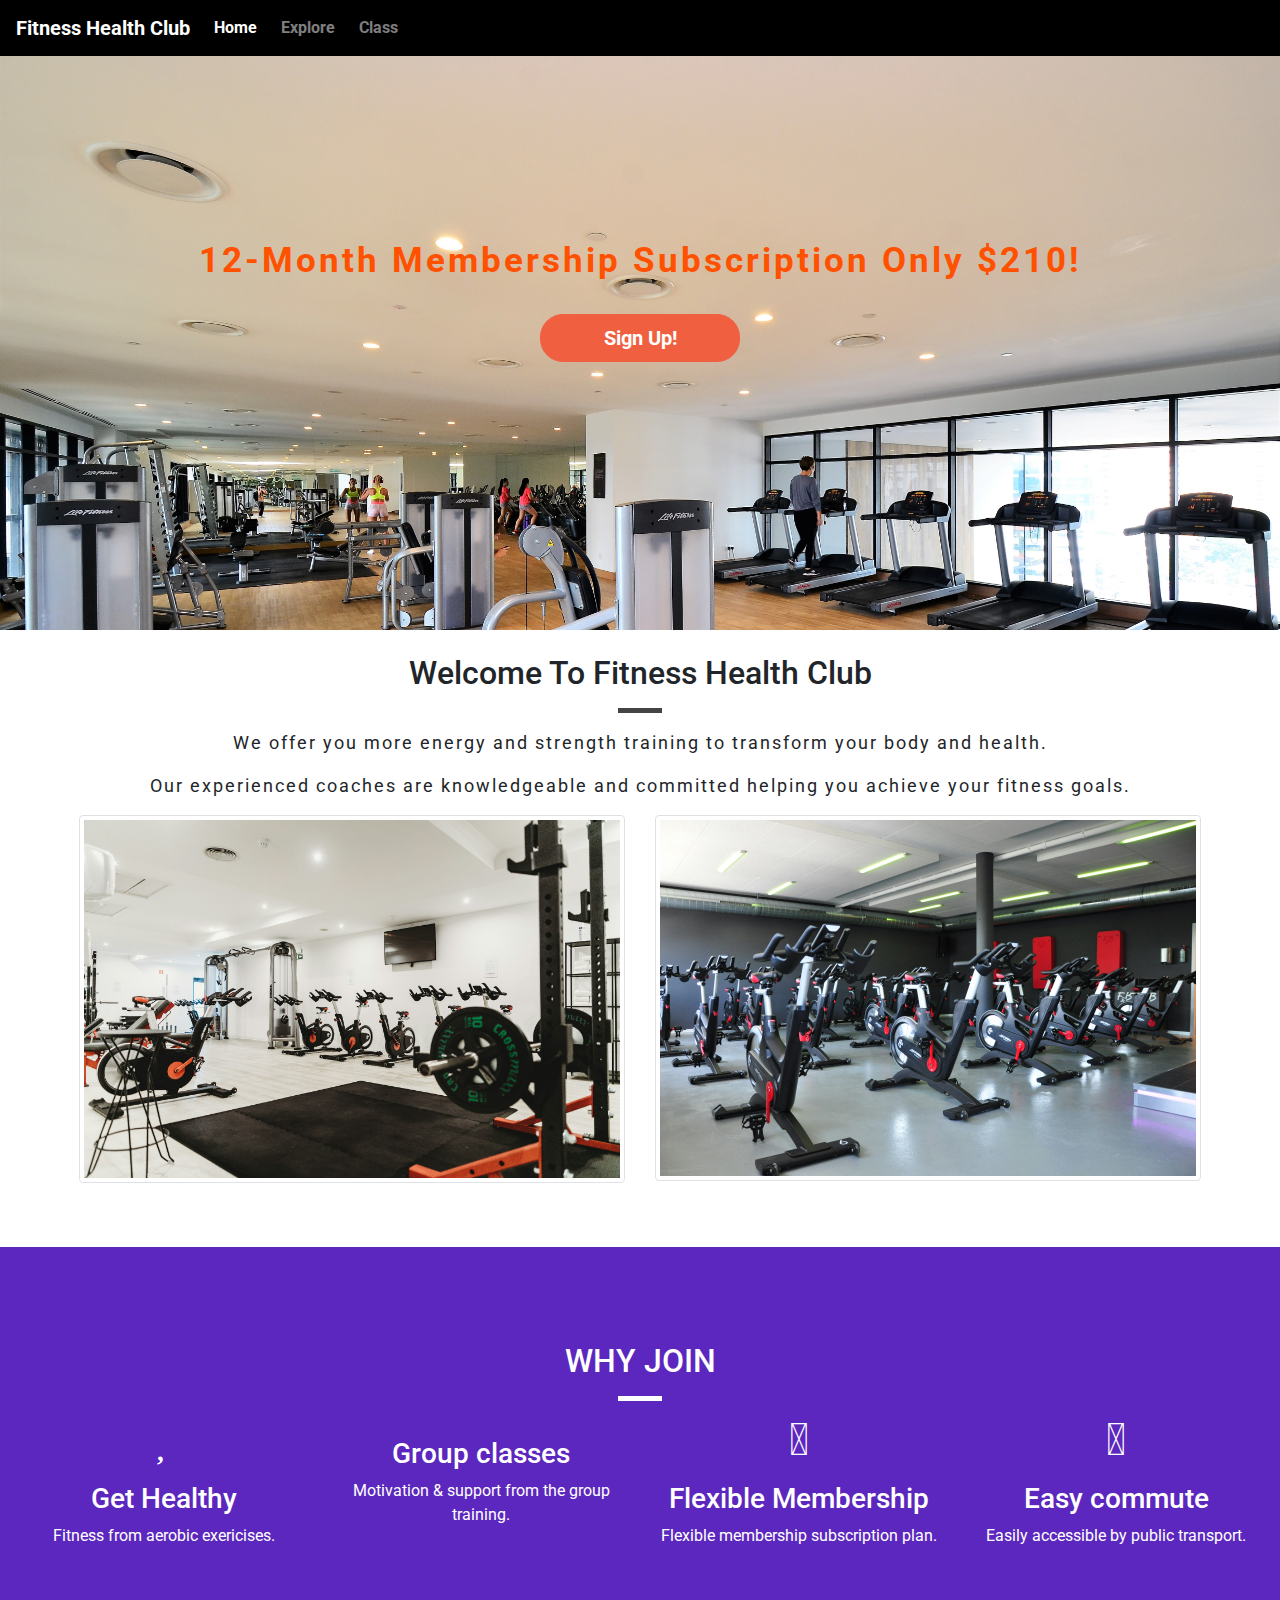
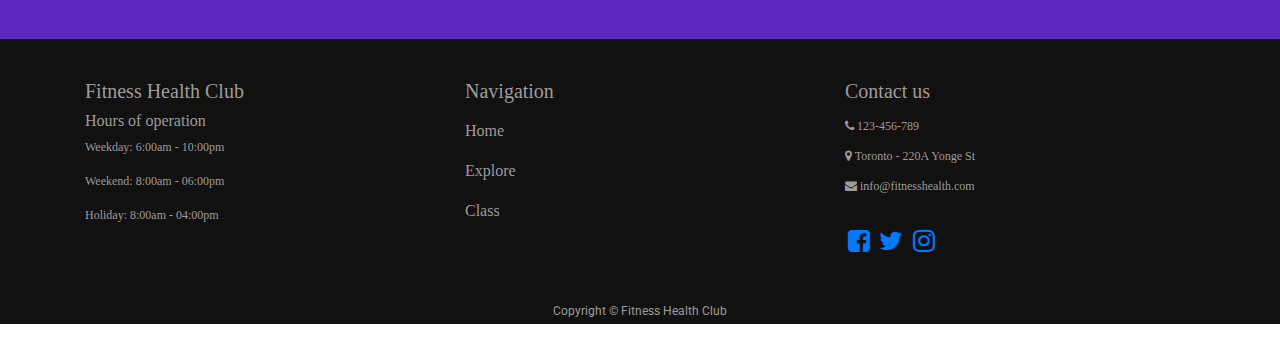
==== commit a1db9ad5: "Update index.html" ====
--- a/index.html
+++ b/index.html
@@ -58,42 +58,19 @@
         <img src="images/slide3.jpg" class="img-fluid d-block w-100" alt="image 3">
       </div>
     </div>
-    <!--
-    <a class="carousel-control-prev" href="#carouselExampleIndicators" role="button" data-slide="prev">
-      <span class="carousel-control-prev-icon" aria-hidden="true"></span>
-      <span class="sr-only">Previous</span>
-    </a>
-    <a class="carousel-control-next" href="#carouselExampleIndicators" role="button" data-slide="next">
-      <span class="carousel-control-next-icon" aria-hidden="true"></span>
-      <span class="sr-only">Next</span>
-    </a>
-</div>    
-    -->
 
     <div class="container-wrapper">
         <div>
             <div class="col-12 page-header">
                 <br>
                 <h2 class="text-capitalize">Welcome to Fitness Health Club</h2>
-                <hr class="block-divider block-divider--short"> 
-                        
+                <hr class="block-divider block-divider--short">       
                 <p>We offer you more energy and strength training to transform your body and health.</p>
                 <p>Our experienced coaches are knowledgeable and committed helping you achieve your fitness goals.</p>
                         
             </div>
         </div>  
     </div>
-
-    <!--
-    <div class="img-container">
-        <div class="box">
-            <img src="images/gym1.jpg" class="img-fluid d-block w-100" alt="gym 1">
-        </div>
-        <div class="box">
-            <img src="images/gym2.jpg" class="img-fluid d-block w-100" alt="gym 2">
-        </div>
-    </div>
-    -->
 
     <div class="d-img row">
         <div class="col-12 col-md-6">       
@@ -121,7 +98,6 @@
                     </div>
                 </div>
                 <div class="row">
-                    
                     <div class="col-12 col-md-6 col-lg-3">
                         <div class="benefit">
                             <h3><i class="far fa-heart d-none d-sm-block"></i> Get Healthy</h3>
@@ -157,7 +133,7 @@
         <div class="modal-dialog" role="document">
             <div class="modal-content">
                 <div class="modal-header">
-                    <h5 class="modal-title">Sign Up To Fitness Health Club!</h5>
+                    <div class="modal-title h5">Sign Up To Fitness Health Club!</div>
                     <button type="button" class="close" data-dismiss="modal" aria-label="Close">
                          <span aria-hidden="true">&times;</span>
                     </button>
@@ -210,15 +186,15 @@
             <div class="container">
                 <div class="row">
                     <div class="col-md-4 col-sm-6 col-xs-12 col1 m-mb-30 s-mb-30">
-                        <h5>Fitness Health Club</h5>
-                        <h6>Hours of operation</h6>
+                        <div class="h5">Fitness Health Club</div>
+                        <div class="h6">Hours of operation</div>
                         <p>Weekday: 6:00am - 10:00pm</p>
                         <p>Weekend: 8:00am - 06:00pm</p>
                         <p>Holiday: 8:00am - 04:00pm</p>
                     </div>
                     
                     <div class="col-md-4 col-sm-6 col-xs-12 col2 m-mb-30 s-mb-30">
-                        <h5>Navigation</h5>
+                     <div class="h5">Navigation</div>
                         <ul>
                             <li><a href="index.html">Home</a></li>
                             <li><a href="explore.html">Explore</a></li>
@@ -227,16 +203,16 @@
                     </div>
 
                     <div class="col-md-4 col-sm-6 col-xs-12 col3 m-mb-30 s-mb-30">  
-                        <h5>Contact us</h5>
+                      <div class="h5">Contact us</div>
                         <ul>
                             <li><i class="fa fa-phone"></i> 123-456-789</li>
                             <li><i class="fa fa-map-marker" aria-hidden="true"></i> Toronto - 220A Yonge St</li>
                             <li><i class="fa fa-envelope"></i> info@fitnesshealth.com</li>
                         </ul>  
                         <br>
-                        <a href="https://www.facebook.com" target="_blank"><i class="fa fa-facebook-square fa-2x social"></i></a>
-                        <a href="https://www.twitter.com" target="_blank"><i class="fa fa-twitter fa-2x social"></i></a>
-                        <a href="https://www.instagram.com" target="_blank"><i class="fa fa-instagram fa-2x social"></i></a>
+                        <a href="https://www.facebook.com" target="_blank" aria-label="Link to Facebook"><i class="fa fa-facebook-square fa-2x social"></i></a>
+                        <a href="https://www.twitter.com" target="_blank" aria-label="Link to Twitter"><i class="fa fa-twitter fa-2x social"></i></a>
+                        <a href="https://www.instagram.com" target="_blank" aria-label="Link to Instagram"><i class="fa fa-instagram fa-2x social"></i></a>
                     </div>
                 </div>
             </div>
--- a/css/style.css
+++ b/css/style.css
@@ -9,7 +9,7 @@
 .container-wrapper {}   
 
 .container-wrapper--color {
-    background-color:  #ffa64d;
+    background-color:  #5c27be;
     color: white;
 }
 
@@ -47,7 +47,11 @@
     background-size: cover;
     background-position: center center;
 }
-.d-img {margin-right: 5%; margin-left: 5%}
+.d-img {
+	margin-right: 5%; 
+	margin-left: 5%;
+	margin-bottom:5%;
+}
 
 .img-container {
     margin-top: 50px;
@@ -95,7 +99,7 @@
 .navbar {
     margin-bottom: 0;
     width: 100%;
-    background-color: rgba(0, 0, 0, .25); 
+    background-color: rgba(0, 0, 0); 
     border: 0;
 }
 
@@ -185,24 +189,6 @@
     color: white;
 }
 
-/* Alert */
-/*
-.alert-container .col-12 {
-    padding-left: 0;
-    padding-right: 0;
-}
-
-/*  .site-wide-alert {  
-.sale {
-    color: #544600;
-    background-color:  #ffff00;
-    border-color:  #ffff00;
-    padding: 5px 10px;
-    margin-bottom: 0;
-    border: 1px solid transparent;
-    border-radius: 0;
-}
-*/
 /* Page Headers */
 
 .page-header {
@@ -283,44 +269,7 @@
     border-radius: 30%;
     border: 1px solid black;
 }
-/*
-  gallery 
-.object-fit_fill { object-fit: fill }
-
-.h2 {
-	text-align: center;
-	margin: 5% 
-}
-
-.gallery img { height: 300px;}
-
-.gallery img[class] { 
-  width: 100%;
-}
-
-
-.gallery {
-  float: left;
-  width: 40%;
-  margin: 0 5% 5%;
-  
-  &:nth-child(2n) {
-    clear: left;
-  }
-  
-  &:nth-child(2n+1){
-    margin-right: 0;
-  }
-}
-*/
-/*
-.table-wrapper1 {
-    width: 100%;
-    border-spacing: 0;
-    padding: 0px;
-    border-collapse: collapse;
-}
-*/
+
 .table-wrapper {
     margin-left: 15%;
     margin-right: 15%;
@@ -357,19 +306,11 @@
 /* Footer */
 
 h5 {
-    /*color: #9f9c99; */
-    font-size: 14px;
-    text-transform: uppercase;
-    letter-spacing: 2px;
-    margin: 10px 0;
+    font-size: 1.25em;
 }
 
 h6 {
-    /*color: #9f9c99; */
-    font-size: 12px;
-    text-transform: capitalize;
-    letter-spacing: 2px; 
-    margin: 20px 0;
+    font-size: 1em;
 }
 
 .footer-top {
@@ -438,7 +379,6 @@
         width: 80%;
         height: 80%;
     }
-    
     
     .s-mb-30 {
         margin-bottom: 30px;
